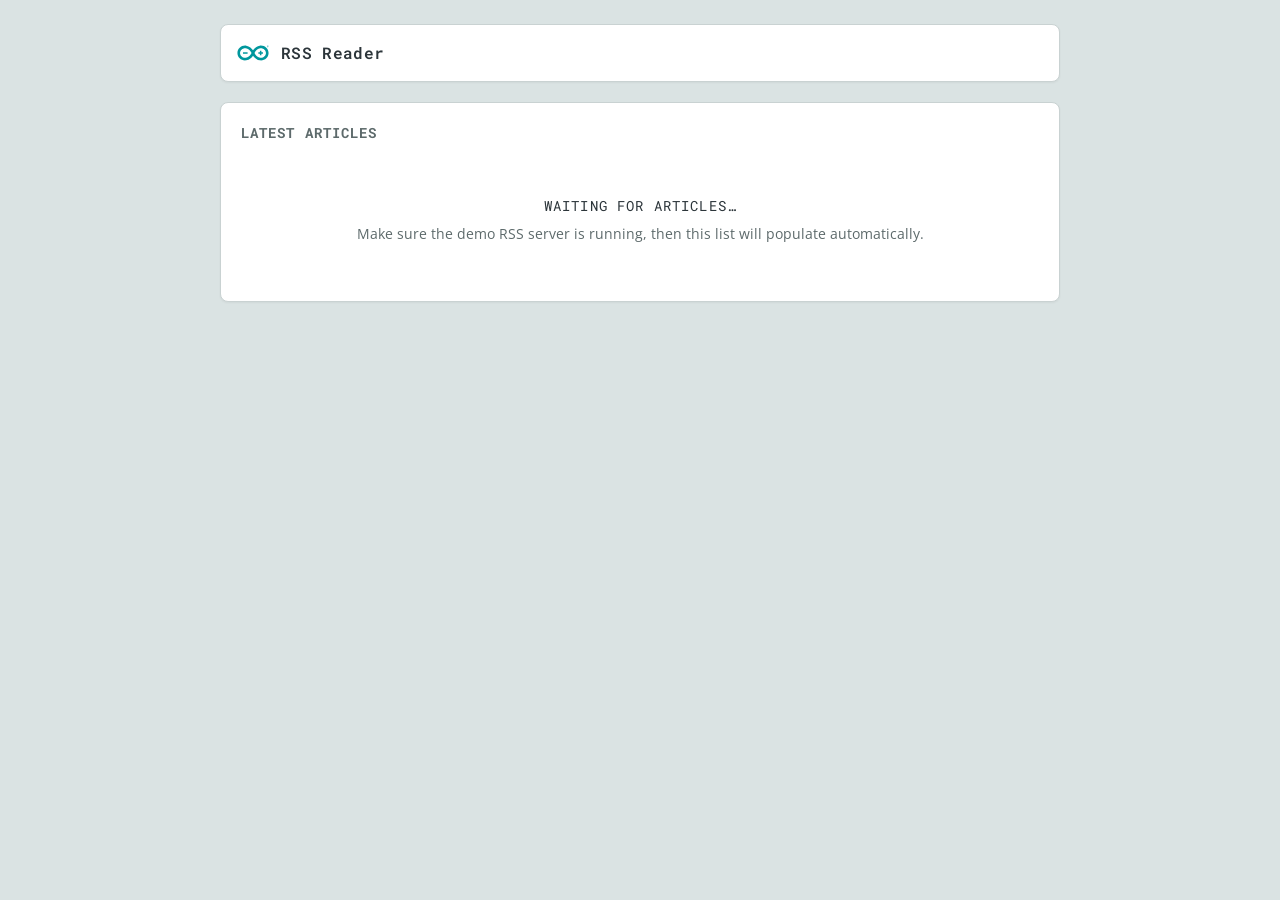
==== examples/rss-reader/assets/index.html @ 6e221a0f "0.2_initial-state" ====
<!--
SPDX-FileCopyrightText: Copyright (C) Arduino s.r.l. and/or its affiliated companies

SPDX-License-Identifier: MPL-2.0
-->

<!doctype html>
<html lang="en">
  <head>
    <meta charset="UTF-8" />
    <meta name="viewport" content="width=device-width, initial-scale=1.0" />
    <title>RSS Reader</title>
    <link rel="icon" type="image/png" href="img/favicon.png" />
    <link rel="stylesheet" href="fonts/fonts.css" />
    <link rel="stylesheet" href="style.css" />
  </head>
  <body>
    <div class="container">
      <main>
        <div class="header">
          <div class="header-left">
            <img
              src="img/RGB-Arduino-Logo-Color-Inline-Loop.svg"
              alt="Arduino Logo"
              class="arduino-logo"
            />
            <p class="arduino-text">RSS Reader</p>
          </div>
          <div class="header-right"></div>
        </div>

        <div class="main-content">
          <section class="feed-panel" id="feed-panel">
            <div class="feed-panel-header">
              <h2 class="feed-title">Latest articles</h2>
            </div>

            <ul id="article-list" class="article-list" aria-live="polite"></ul>

            <div id="empty-state" class="empty-state" hidden>
              <p class="empty-title">Waiting for articles…</p>
              <p class="empty-subtitle">
                Make sure the demo RSS server is running, then this list will
                populate automatically.
              </p>
            </div>
          </section>

          <section class="article-detail" id="article-detail" hidden>
            <button id="back-btn" class="ghost-btn back-btn" type="button">
              ← Back to articles
            </button>
            <article class="detail-card">
              <p class="detail-eyebrow">Article</p>
              <h1 class="detail-title" id="detail-title"></h1>
              <div class="detail-meta" id="detail-meta"></div>
              <div class="detail-body" id="detail-body"></div>
              <footer class="detail-footer">
                <button
                  id="detail-toggle-read"
                  class="ghost-btn"
                  type="button"
                ></button>
              </footer>
            </article>
          </section>
        </div>
      </main>
    </div>

    <script src="libs/socket.io.min.js"></script>
    <script src="libs/marked.min.js"></script>
    <script src="libs/purify.min.js"></script>
    <script src="app.js"></script>
  </body>
</html>
---- examples/rss-reader/assets/fonts/fonts.css ----
/*
 * SPDX-FileCopyrightText: Copyright (C) Arduino s.r.l. and/or its affiliated companies
 *
 * SPDX-License-Identifier: MPL-2.0
 */

@font-face {
    font-family: 'Roboto Mono';
    font-style: normal;
    font-display: swap;
    src: url('Roboto/RobotoMono-VariableFont_wght.ttf') format('truetype');
}

@font-face {
    font-family: 'Open Sans';
    font-style: normal;
    font-display: swap;
    src: url('Open Sans/OpenSans-VariableFont_wdth,wght.ttf') format('truetype');
}
---- examples/rss-reader/assets/style.css ----
/*
 * SPDX-FileCopyrightText: Copyright (C) Arduino s.r.l. and/or its affiliated companies
 *
 * SPDX-License-Identifier: MPL-2.0
 */

:root {
  --teal: #008184;
  --bg: #dae3e3;
  --surface: #ecf1f1;
  --surface-strong: #ffffff;
  --border: #c9d2d2;
  --text: #2c353a;
  --text-muted: #5d6a6b;
  --danger: #c14545;
  --shadow-sm: 0 1px 2px rgba(44, 53, 58, 0.06);
  --shadow-md: 0 6px 20px rgba(44, 53, 58, 0.08);
  --radius: 8px;
  --radius-sm: 4px;
}

* {
  box-sizing: border-box;
}

[hidden] {
  display: none !important;
}

html,
body {
  margin: 0;
  padding: 0;
}

body {
  font-family: "Open Sans", system-ui, -apple-system, "Segoe UI", sans-serif;
  font-size: 15px;
  line-height: 1.5;
  color: var(--text);
  background: var(--bg);
  min-height: 100vh;
}

.container {
  max-width: 880px;
  margin: 0 auto;
  padding: 24px 20px 48px;
}

main {
  display: flex;
  flex-direction: column;
  gap: 20px;
}

/* ---------- Header ---------- */
.header {
  display: flex;
  align-items: center;
  justify-content: space-between;
  gap: 16px;
  padding: 12px 16px;
  background: var(--surface-strong);
  border: 1px solid var(--border);
  border-radius: var(--radius);
  box-shadow: var(--shadow-sm);
}

.header-left {
  display: flex;
  align-items: center;
  gap: 12px;
}

.arduino-logo {
  width: 32px;
  height: 32px;
}

.arduino-text {
  margin: 0;
  font-family: "Roboto Mono", ui-monospace, SFMono-Regular, Menlo, monospace;
  font-size: 1rem;
  font-weight: 600;
  letter-spacing: 0.02em;
  color: var(--text);
}

.header-right {
  display: flex;
  align-items: center;
  gap: 12px;
}

/* ---------- Connection pill ---------- */
.connection-status {
  display: inline-flex;
  align-items: center;
  gap: 6px;
  padding: 4px 10px;
  border-radius: 999px;
  font-family: "Roboto Mono", ui-monospace, monospace;
  font-size: 0.72rem;
  text-transform: uppercase;
  letter-spacing: 0.06em;
  color: var(--text-muted);
  background: var(--surface);
  border: 1px solid var(--border);
}

.connection-dot {
  width: 8px;
  height: 8px;
  border-radius: 50%;
  background: var(--text-muted);
  box-shadow: 0 0 0 0 rgba(0, 129, 132, 0);
}

.connection-status[data-state="connected"] {
  color: var(--teal);
  border-color: var(--teal);
}
.connection-status[data-state="connected"] .connection-dot {
  background: var(--teal);
  box-shadow: 0 0 0 3px rgba(0, 129, 132, 0.18);
}

.connection-status[data-state="connecting"] .connection-dot {
  background: #d6a93a;
  animation: pulse 1.2s ease-in-out infinite;
}

.connection-status[data-state="disconnected"] {
  color: var(--danger);
  border-color: var(--danger);
}
.connection-status[data-state="disconnected"] .connection-dot {
  background: var(--danger);
}

@keyframes pulse {
  0%,
  100% {
    opacity: 1;
  }
  50% {
    opacity: 0.35;
  }
}

/* ---------- Unread chip ---------- */
.unread-chip {
  display: inline-flex;
  align-items: baseline;
  gap: 6px;
  padding: 6px 12px;
  border-radius: 999px;
  background: var(--teal);
  color: #fff;
  font-family: "Roboto Mono", ui-monospace, monospace;
  font-size: 0.78rem;
  letter-spacing: 0.04em;
  transition: background 200ms ease;
}

.unread-chip[data-empty="true"] {
  background: var(--border);
  color: var(--text-muted);
}

.unread-count {
  font-weight: 700;
  font-size: 0.95rem;
}

.unread-label {
  text-transform: uppercase;
  font-size: 0.7rem;
  letter-spacing: 0.08em;
}

/* ---------- Feed panel ---------- */
.feed-panel {
  background: var(--surface-strong);
  border: 1px solid var(--border);
  border-radius: var(--radius);
  padding: 20px;
  box-shadow: var(--shadow-sm);
}

.feed-panel-header {
  display: flex;
  align-items: center;
  justify-content: space-between;
  gap: 12px;
  margin-bottom: 16px;
}

.feed-title {
  margin: 0;
  font-family: "Roboto Mono", ui-monospace, monospace;
  font-size: 0.85rem;
  text-transform: uppercase;
  letter-spacing: 0.08em;
  color: var(--text-muted);
}

.ghost-btn {
  appearance: none;
  background: transparent;
  border: 1px solid var(--border);
  color: var(--text);
  font-family: "Open Sans", sans-serif;
  font-size: 0.82rem;
  padding: 6px 12px;
  border-radius: var(--radius-sm);
  cursor: pointer;
  transition: background 150ms ease, border-color 150ms ease, color 150ms ease;
}

.ghost-btn:hover {
  background: var(--surface);
  border-color: var(--teal);
  color: var(--teal);
}

.ghost-btn:disabled {
  opacity: 0.5;
  cursor: not-allowed;
}

/* ---------- Article list ---------- */
.article-list {
  list-style: none;
  margin: 0;
  padding: 0;
  display: flex;
  flex-direction: column;
  gap: 10px;
}

.article {
  display: grid;
  grid-template-columns: 14px 1fr;
  align-items: start;
  gap: 14px;
  padding: 14px 16px;
  background: var(--surface);
  border: 1px solid var(--border);
  border-radius: var(--radius);
  cursor: pointer;
  transition: transform 150ms ease, box-shadow 150ms ease,
    border-color 150ms ease, background 150ms ease;
  animation: slide-in 240ms ease both;
}

.article:hover {
  transform: translateY(-1px);
  box-shadow: var(--shadow-md);
  border-color: var(--teal);
}

@keyframes slide-in {
  from {
    opacity: 0;
    transform: translateY(6px);
  }
  to {
    opacity: 1;
    transform: translateY(0);
  }
}

.article-dot {
  width: 10px;
  height: 10px;
  margin-top: 7px;
  border-radius: 50%;
  background: var(--teal);
  box-shadow: 0 0 0 3px rgba(0, 129, 132, 0.16);
  flex-shrink: 0;
  transition: background 150ms ease, box-shadow 150ms ease, transform 150ms ease;
}

.article-body {
  min-width: 0;
}

.article-title {
  margin: 0 0 4px 0;
  font-size: 1rem;
  font-weight: 600;
  color: var(--text);
  line-height: 1.35;
}

.article-meta {
  font-family: "Roboto Mono", ui-monospace, monospace;
  font-size: 0.72rem;
  color: var(--text-muted);
  letter-spacing: 0.02em;
  margin-bottom: 6px;
  display: flex;
  gap: 6px;
  align-items: center;
}

.article-meta-sep {
  opacity: 0.5;
}

.article-description {
  margin: 0;
  font-size: 0.9rem;
  color: var(--text-muted);
  line-height: 1.5;
  display: -webkit-box;
  -webkit-line-clamp: 2;
  -webkit-box-orient: vertical;
  overflow: hidden;
}

/* ---------- Read state ---------- */
.article.read {
  background: transparent;
  border-style: dashed;
}

.article.read .article-title {
  color: var(--text-muted);
  font-weight: 500;
}

.article.read .article-description {
  color: var(--text-muted);
  opacity: 0.85;
}

.article.read .article-dot {
  width: 8px;
  height: 8px;
  margin-top: 8px;
  background: transparent;
  border: 1px solid var(--border);
  box-shadow: none;
}

/* ---------- Article detail ---------- */
.article-detail {
  display: flex;
  flex-direction: column;
  gap: 14px;
  animation: fade-in 200ms ease both;
}

@keyframes fade-in {
  from {
    opacity: 0;
    transform: translateY(4px);
  }
  to {
    opacity: 1;
    transform: translateY(0);
  }
}

.back-btn {
  align-self: flex-start;
}

.detail-card {
  position: relative;
  background: var(--surface-strong);
  border: 1px solid var(--border);
  border-left: 3px solid var(--teal);
  border-radius: var(--radius);
  box-shadow: var(--shadow-sm);
  padding: 28px 28px 24px;
}

.detail-eyebrow {
  margin: 0 0 6px;
  font-family: "Roboto Mono", ui-monospace, monospace;
  font-size: 0.7rem;
  text-transform: uppercase;
  letter-spacing: 0.12em;
  color: var(--teal);
}

.detail-title {
  margin: 0 0 12px;
  font-size: 1.6rem;
  line-height: 1.25;
  color: var(--text);
}

.detail-meta {
  display: flex;
  flex-wrap: wrap;
  gap: 8px;
  align-items: center;
  font-family: "Roboto Mono", ui-monospace, monospace;
  font-size: 0.74rem;
  color: var(--text-muted);
  letter-spacing: 0.02em;
  margin-bottom: 20px;
  padding-bottom: 18px;
  border-bottom: 1px dashed var(--border);
}

/* ---------- Abstract (LLM-generated) ---------- */
.abstract {
  margin-bottom: 22px;
  padding: 14px 16px;
  background: var(--surface);
  border: 1px solid var(--border);
  border-left: 3px solid var(--teal);
  border-radius: var(--radius);
}

.abstract-label {
  margin: 0 0 8px;
  font-family: "Roboto Mono", ui-monospace, monospace;
  font-size: 0.68rem;
  text-transform: uppercase;
  letter-spacing: 0.1em;
  color: var(--teal);
}

.abstract-content {
  font-size: 0.95rem;
  line-height: 1.55;
  color: var(--text);
}

.abstract-content p {
  margin: 0 0 10px;
}

.abstract-content :last-child {
  margin-bottom: 0;
}

.abstract-content ul,
.abstract-content ol {
  margin: 0 0 10px;
  padding-left: 20px;
}

.abstract-content li {
  margin: 2px 0;
}

.abstract-content a {
  color: var(--teal);
}

.abstract-content code {
  font-family: "Roboto Mono", ui-monospace, monospace;
  font-size: 0.88em;
  background: var(--surface-strong);
  border: 1px solid var(--border);
  border-radius: 4px;
  padding: 1px 5px;
}

.skeleton {
  display: flex;
  flex-direction: column;
  gap: 9px;
}

.skeleton-line {
  height: 11px;
  border-radius: 4px;
  background: linear-gradient(
    90deg,
    var(--border) 25%,
    var(--surface-strong) 50%,
    var(--border) 75%
  );
  background-size: 200% 100%;
  animation: shimmer 1.3s ease-in-out infinite;
}

.skeleton-line:last-child {
  width: 65%;
}

@keyframes shimmer {
  from {
    background-position: 200% 0;
  }
  to {
    background-position: -200% 0;
  }
}

.detail-body {
  font-size: 1rem;
  line-height: 1.65;
  color: var(--text);
}

.detail-body p {
  margin: 0 0 14px;
}

.detail-body h1,
.detail-body h2 {
  font-size: 1.15rem;
  margin: 22px 0 10px;
}

.detail-body h3,
.detail-body h4 {
  font-size: 1rem;
  margin: 18px 0 8px;
}

.detail-body ul,
.detail-body ol {
  margin: 0 0 14px;
  padding-left: 22px;
}

.detail-body li {
  margin: 3px 0;
}

.detail-body a {
  color: var(--teal);
}

.detail-body img {
  max-width: 100%;
  height: auto;
  border-radius: var(--radius-sm);
}

.detail-body blockquote {
  margin: 0 0 14px;
  padding: 4px 14px;
  border-left: 3px solid var(--border);
  color: var(--text-muted);
}

.detail-body code {
  font-family: "Roboto Mono", ui-monospace, monospace;
  font-size: 0.88em;
  background: var(--surface);
  border: 1px solid var(--border);
  border-radius: 4px;
  padding: 1px 5px;
}

.detail-body pre {
  background: var(--surface);
  border: 1px solid var(--border);
  border-radius: var(--radius-sm);
  padding: 12px 14px;
  overflow-x: auto;
}

.detail-body pre code {
  border: 0;
  padding: 0;
  background: none;
}

.detail-footer {
  display: flex;
  flex-wrap: wrap;
  gap: 10px;
  align-items: center;
  margin-top: 22px;
  padding-top: 18px;
  border-top: 1px solid var(--border);
}

/* ---------- Empty state ---------- */
.empty-state {
  text-align: center;
  padding: 36px 16px;
  color: var(--text-muted);
}

.empty-title {
  margin: 0 0 6px;
  font-family: "Roboto Mono", ui-monospace, monospace;
  font-size: 0.9rem;
  text-transform: uppercase;
  letter-spacing: 0.08em;
  color: var(--text);
}

.empty-subtitle {
  margin: 0;
  font-size: 0.9rem;
}

/* ---------- Responsive ---------- */
@media (max-width: 540px) {
  .container {
    padding: 16px 12px 32px;
  }
  .feed-panel {
    padding: 16px;
  }
  .article {
    grid-template-columns: 12px 1fr;
  }
  .detail-card {
    padding: 20px 18px;
  }
  .detail-title {
    font-size: 1.3rem;
  }
}
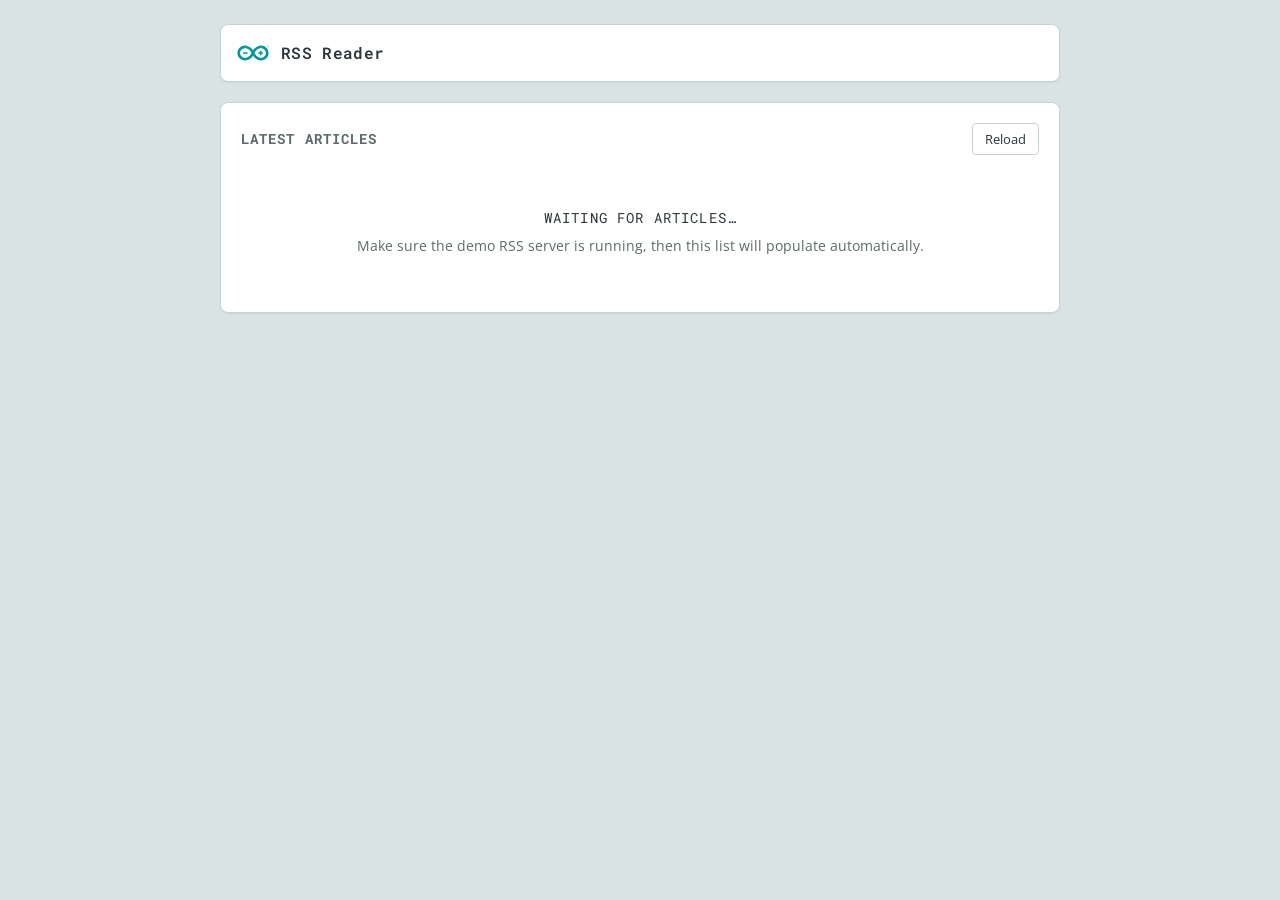
==== commit 61a3765f: "2.2_reload-button" ====
--- a/examples/rss-reader/assets/index.html
+++ b/examples/rss-reader/assets/index.html
@@ -33,6 +33,9 @@
           <section class="feed-panel" id="feed-panel">
             <div class="feed-panel-header">
               <h2 class="feed-title">Latest articles</h2>
+              <button id="reload-btn" class="ghost-btn" type="button">
+                Reload
+              </button>
             </div>
 
             <ul id="article-list" class="article-list" aria-live="polite"></ul>
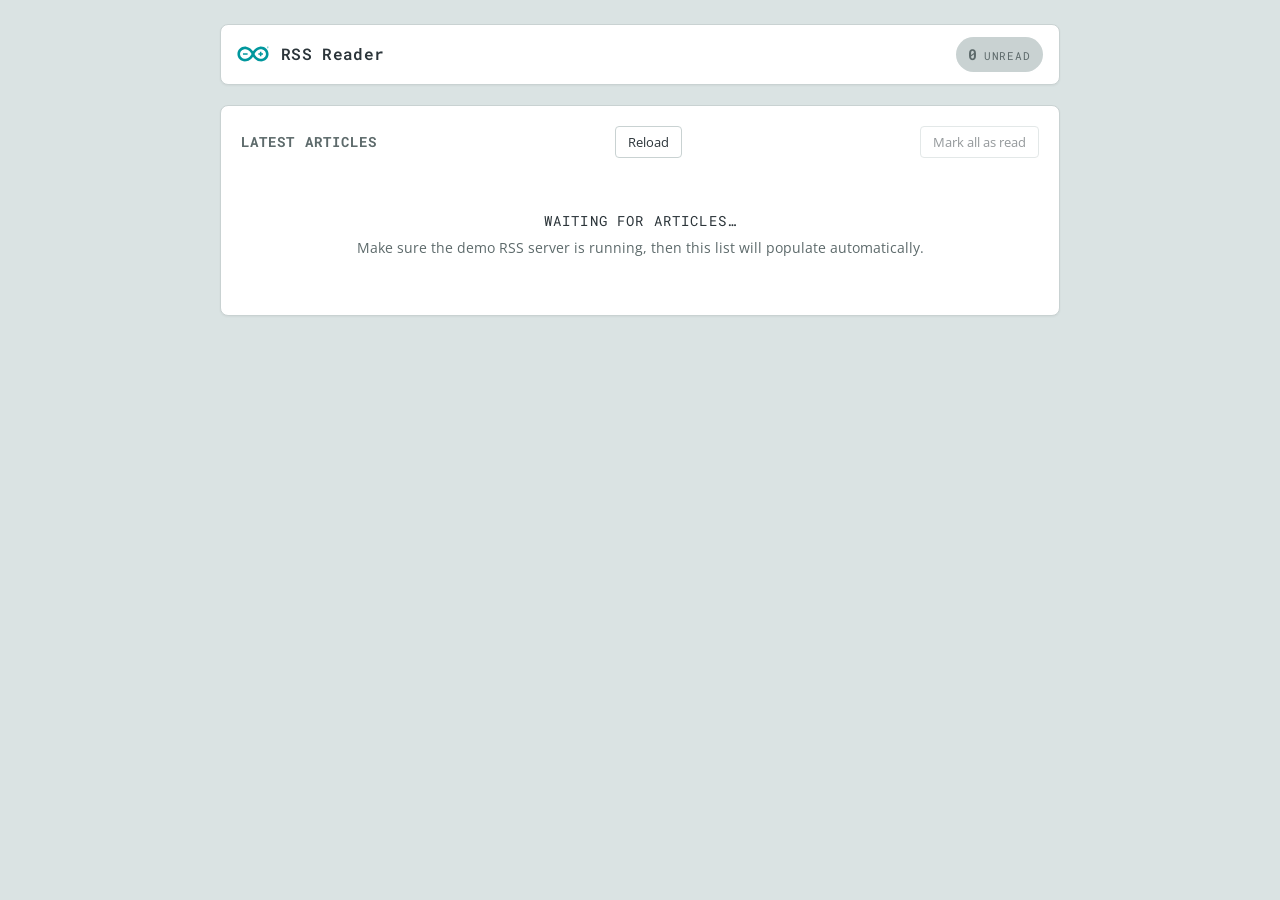
==== commit fc3fc2ab: "2.3_mark-read" ====
--- a/examples/rss-reader/assets/index.html
+++ b/examples/rss-reader/assets/index.html
@@ -26,7 +26,12 @@
             />
             <p class="arduino-text">RSS Reader</p>
           </div>
-          <div class="header-right"></div>
+          <div class="header-right">
+            <span id="unread-chip" class="unread-chip">
+              <span class="unread-count" id="unread-count">0</span>
+              <span class="unread-label">unread</span>
+            </span>
+          </div>
         </div>
 
         <div class="main-content">
@@ -35,6 +40,9 @@
               <h2 class="feed-title">Latest articles</h2>
               <button id="reload-btn" class="ghost-btn" type="button">
                 Reload
+              </button>
+              <button id="mark-all-read" class="ghost-btn" type="button">
+                Mark all as read
               </button>
             </div>
 
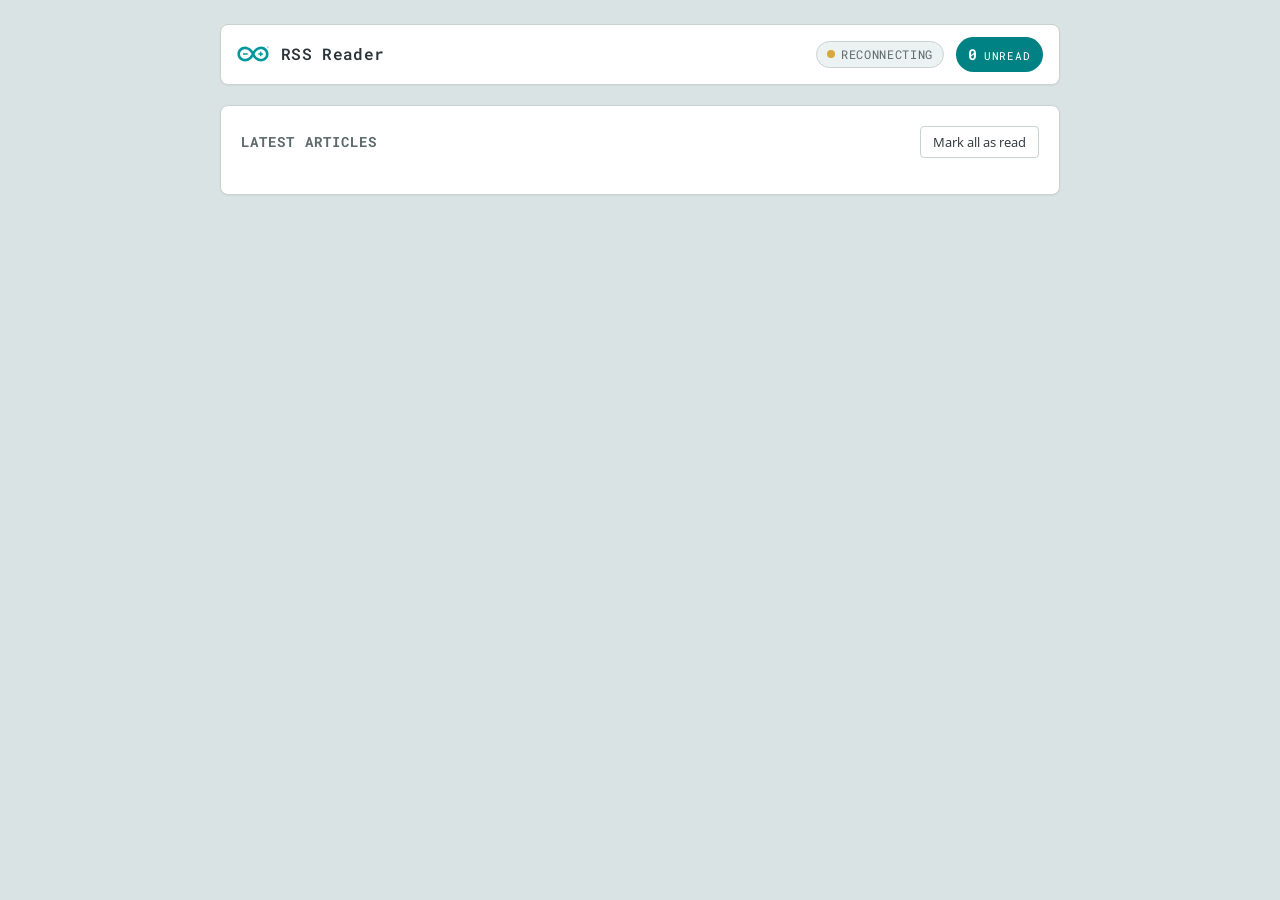
==== commit efd86625: "2.4_websockets" ====
--- a/examples/rss-reader/assets/index.html
+++ b/examples/rss-reader/assets/index.html
@@ -27,6 +27,10 @@
             <p class="arduino-text">RSS Reader</p>
           </div>
           <div class="header-right">
+            <span id="connection-status" class="connection-status" data-state="connecting">
+              <span class="connection-dot"></span>
+              <span class="connection-label">Connecting</span>
+            </span>
             <span id="unread-chip" class="unread-chip">
               <span class="unread-count" id="unread-count">0</span>
               <span class="unread-label">unread</span>
@@ -38,9 +42,6 @@
           <section class="feed-panel" id="feed-panel">
             <div class="feed-panel-header">
               <h2 class="feed-title">Latest articles</h2>
-              <button id="reload-btn" class="ghost-btn" type="button">
-                Reload
-              </button>
               <button id="mark-all-read" class="ghost-btn" type="button">
                 Mark all as read
               </button>
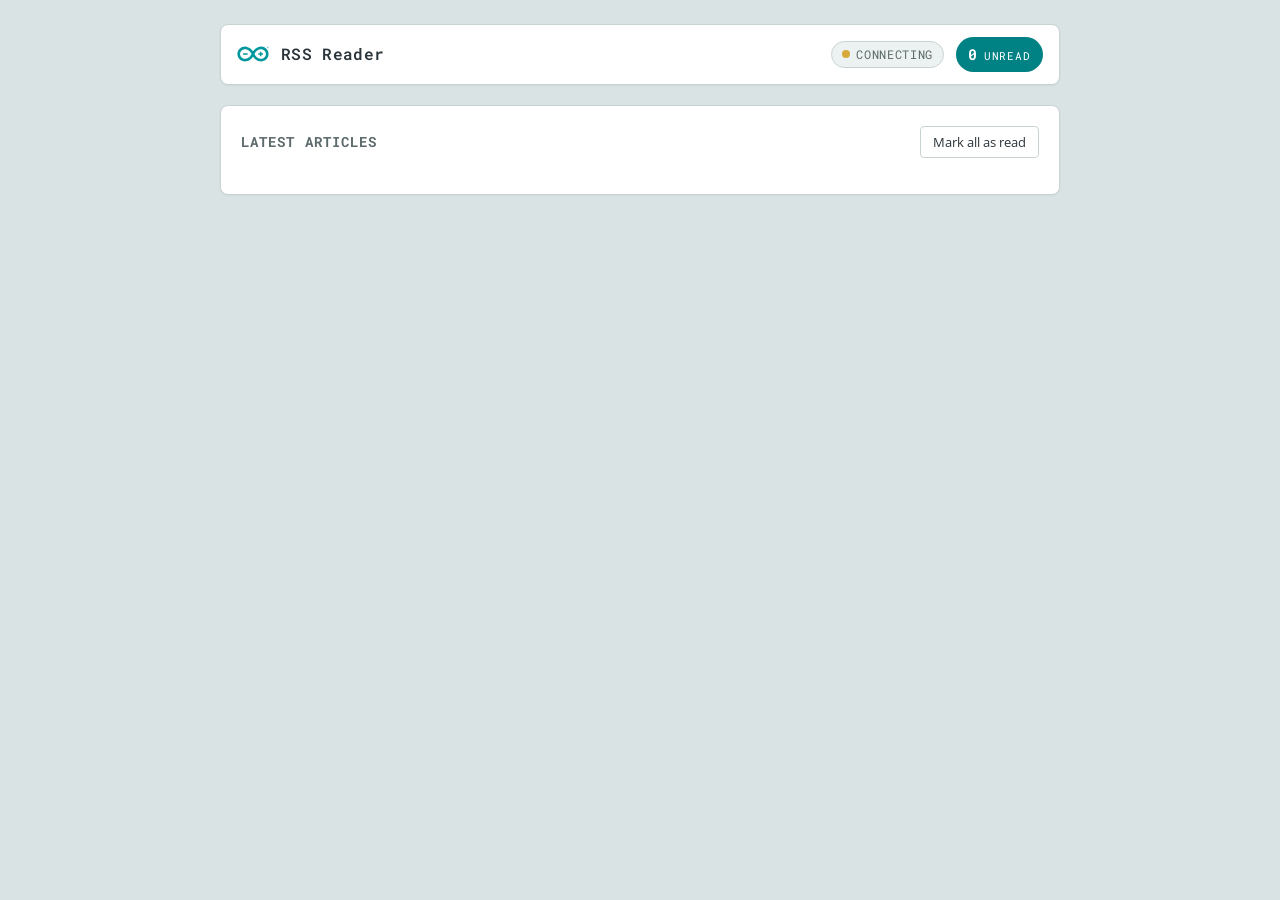
==== commit 80167464: "4.2_summarize" ====
--- a/examples/rss-reader/assets/index.html
+++ b/examples/rss-reader/assets/index.html
@@ -66,6 +66,10 @@
               <p class="detail-eyebrow">Article</p>
               <h1 class="detail-title" id="detail-title"></h1>
               <div class="detail-meta" id="detail-meta"></div>
+              <section class="abstract" id="abstract">
+                <p class="abstract-label">Abstract</p>
+                <div class="abstract-content" id="abstract-content"></div>
+              </section>
               <div class="detail-body" id="detail-body"></div>
               <footer class="detail-footer">
                 <button
